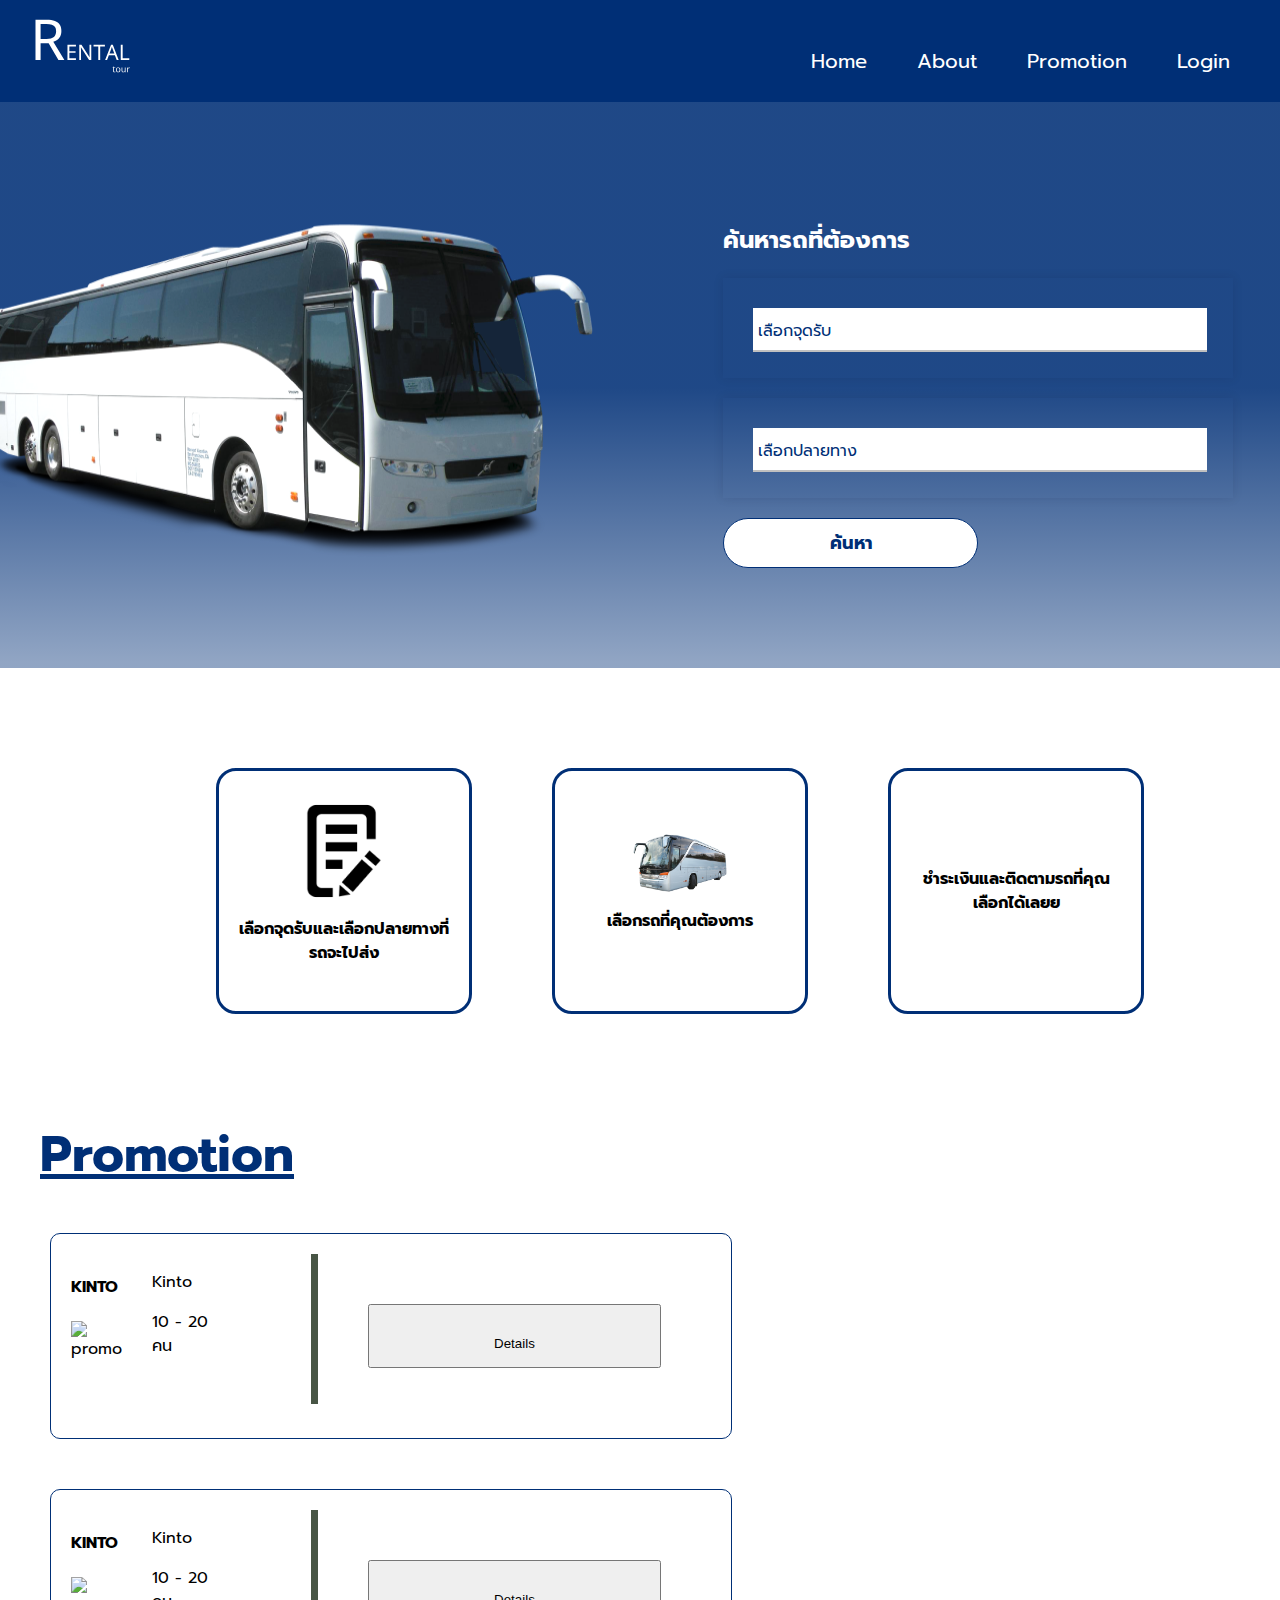
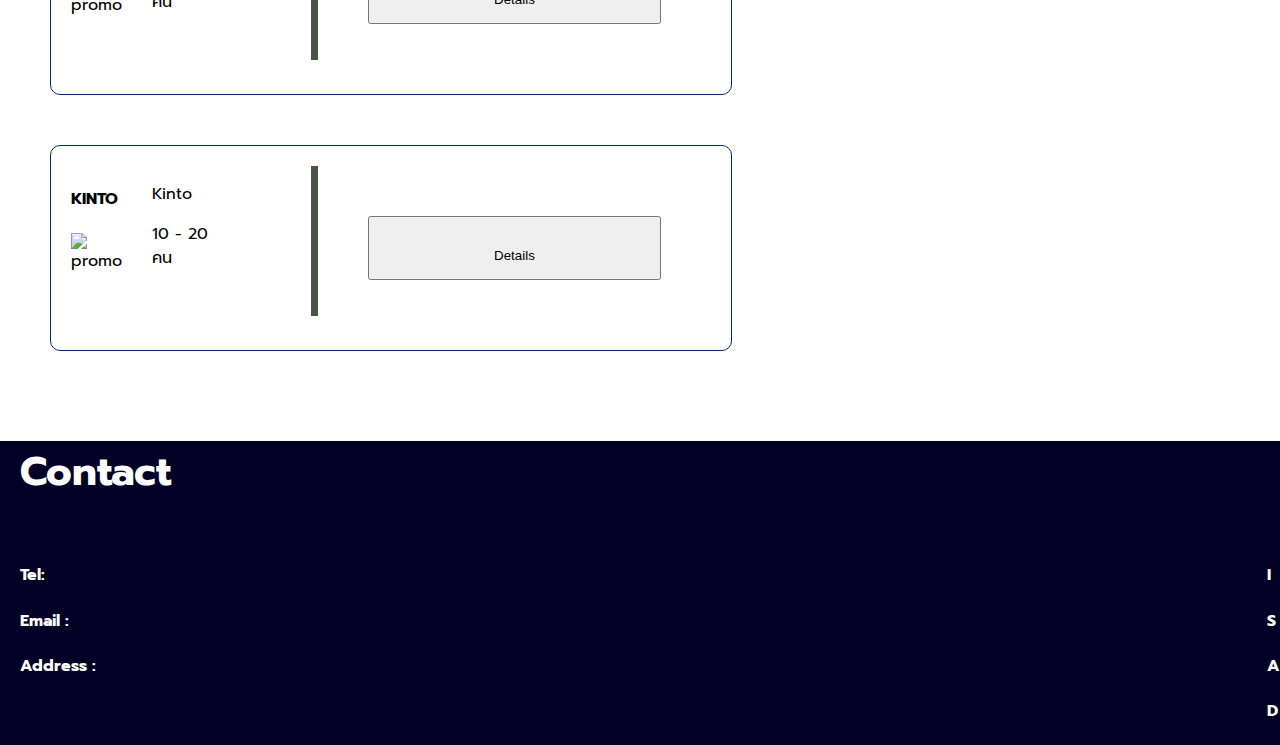
==== index.html @ 2d30a017 "nncommit6" ====
<!DOCTYPE html>
<html lang="en">
<head>
    <meta charset="UTF-8">
    <meta name="viewport" content="width=device-width, initial-scale=1.0">
    <link rel="stylesheet" href="css/style.css">
    <link rel="stylesheet" href="https://cdnjs.cloudflare.com/ajax/libs/font-awesome/6.4.2/css/all.min.css" integrity="sha512-z3gLpd7yknf1YoNbCzqRKc4qyor8gaKU1qmn+CShxbuBusANI9QpRohGBreCFkKxLhei6S9CQXFEbbKuqLg0DA==" crossorigin="anonymous" referrerpolicy="no-referrer" />
    <link rel="preconnect" href="https://fonts.googleapis.com">
    <link rel="preconnect" href="https://fonts.gstatic.com" crossorigin>
    <link href="https://fonts.googleapis.com/css2?family=Prompt:ital,wght@0,100;0,200;0,300;0,400;0,500;0,600;0,700;0,800;0,900;1,100;1,200;1,300;1,400;1,500;1,600;1,700;1,800;1,900&family=Roboto:ital,wght@0,100;0,300;0,400;0,500;0,700;0,900;1,100;1,300;1,400;1,500;1,700;1,900&display=swap" rel="stylesheet">
    <link rel="icon" type="images/x-icon" href="img/logo1.svg" />
    <title>RentalTour</title>
</head>
<body>
    <div id="nav-bar">
        <a href="index.html"><img src="img/logo.svg" alt="logoja"></a>
        <ul class="bar">
            <li><a href="#">Home</a></li>
            <li><a href="#">About</a></li>
            <li><a href="#promo">Promotion</a></li>
            <li><a href="#"><i class="fa-solid fa-right-to-bracket"></i> Login</a></li>
        </ul>
    </div>
    <div id="middle">
        <img src="img/bus.png" alt="bus">
        <div class="search">
            <h2>ค้นหารถที่ต้องการ</h2>
            <form action="../backend/login.php" method="post">
            <div class="input">
                <div class="data">
                    <input type="text" required>
                    <label>เลือกจุดรับ</label>
                </div>
            </div>
            <div class="input">
                <div class="data">
                    <input type="text" required>
                    <label>เลือกปลายทาง</label>
                </div>
            </div></form>
            <button class="btn-1" type="submit">ค้นหา</button>
        </div>
    </div>
    <div id="totou">
        <div class="allcard">
            <div class="card">
                <img src="img/img_212238-removebg-preview.png" alt="">
                <h3>เลือกจุดรับและเลือกปลายทางที่รถจะไปส่ง</h3>
            </div>
            <div class="card">
                <img src="img/20757-7-buses-motor-coach-industries.png" alt="">
                <h3>เลือกรถที่คุณต้องการ</h3>
            </div>
            <div class="card">
                <img src="img/Payment-PNG-Transparent.png.crdownload" alt="">
                <h3>ชำระเงินและติดตามรถที่คุณเลือกได้เลยย</h3>
            </div>
        </div>
    </div>
    <div id="promo">
        <h2>Promotion</h2>
        <div class="cardpromoall">
            <div class="promocard">
                <div class="pic">
                    <h4>KINTO</h4>
                    <img src="https://www.kinto-th.com/KintoCustomerPortalCommon_CW/img/KintologoTransparent.png?6767" alt="promo"></div>
                <div class="about">
                    <p>Kinto</p>
                    <p>10 - 20 คน</p>  
                </div>
                <div class="linecross"></div>
                <button class="btn-2">Details</button>
            </div>
            <div class="promocard">
                <div class="pic">
                    <h4>KINTO</h4>
                    <img src="https://www.kinto-th.com/KintoCustomerPortalCommon_CW/img/KintologoTransparent.png?6767" alt="promo"></div>
                <div class="about">
                    <p>Kinto</p>
                    <p>10 - 20 คน</p>  
                </div>
                <div class="linecross"></div>
                <button class="btn-2">Details</button>
            </div>
            <div class="promocard">
                <div class="pic">
                    <h4>KINTO</h4>
                    <img src="https://www.kinto-th.com/KintoCustomerPortalCommon_CW/img/KintologoTransparent.png?6767" alt="promo"></div>
                <div class="about">
                    <p>Kinto</p>
                    <p>10 - 20 คน</p>  
                </div>
                <div class="linecross"></div>
                <button class="btn-2">Details</button>
            </div>
        </div>
    </div>
    
    <div id="footer">
        <h3>Contact</h3>
        <div class="foot">
            <div class="f-left">
            <h4>Tel: </h4>
            <h4>Email : </h4>
            <h4>Address :</h4>
        </div>
        <div class="f-right">
            <h4>I</h4>
            <h4>S</h4>
            <h4>A</h4>
            <h4>D</h4>
        </div></div>
    </div>
</body>
</html>
---- css/style.css ----
body{
    margin: 0;
    padding: 0;
    font-family: 'Roboto', sans-serif;
    font-family: 'Prompt', sans-serif;
}
/* Navbar */
#nav-bar{
    background-color: #002F76;
    display: flex;
    flex-wrap: wrap;
    justify-content: space-between;
    align-items: end;
    flex-direction: row;
    padding-bottom: 10px;
}

#nav-bar img{
    width: 100px;
    padding-left: 30px;
}

#nav-bar .bar{
    color: #ffff;
    display: flex;
    flex-wrap: wrap;
    flex-direction: row;
}
#nav-bar .bar li{
    list-style: none;
    padding-right: 50px;
}
#nav-bar .bar li:hover{
    transform: scale(1.1);
    transition: transform 200ms ease-in-out;
    z-index: 999;
}
#nav-bar .bar a{
    text-decoration: none;
    color: #ffff;
    font-size: 20px;
}

/* middle */

#middle{
    background: rgb(2,0,36);
    background: linear-gradient(180deg, rgba(0, 47, 118, 0.88) 50.51%, rgba(0, 47, 118, 0.43) 99.03%);
    padding-top: 100px;
    padding-bottom: 100px;
    display: flex;
    flex-direction: row;
}

#middle .search{
    padding-left: 120px;
    color: #ffff;
}
#middle .txt_field input{
    width: 100%;
    padding: 0 5px;
    height: 50px;
    font-size: 16px;
    border: none;
    background: none;
    outline: none;
}
#middle .txt_field label{
    position: absolute;
    top: 50%;
    left: 5px;
    color: #adadad;
    transform: translateY(-50%);
    font-size: 16px;
    pointer-events: none;
    transition: .5s;
}

.input{
    width: 450px;
    padding: 30px;
    margin-bottom: 20px;
    box-shadow: 0px 0px 10px rgb(2,0,36,0.1);
}
.input .data{
    height: 40px;
    width: 100%;
    position: relative;
}
.input .data input{
    height: 100%;
    width: 100%;
    border: none;
    font-size: 20px;
    border-bottom: 2px solid silver;

}
.input .data input:focus ~ label,
.input .data input:valid ~ label{
    transform: translateY(-35px);
    font-size: 16px;
    color: #ffff;

}
.input .data label{
    color: #002F76;
    position: absolute;
    bottom: 5px;
    left: 5px;
    pointer-events: none;
    transition: all 0.3s ease;
}

.btn-1{
    font-family: 'Prompt', sans-serif;
    width: 50%;
    height: 50px;
    border: 1px solid;
    background-color: #ffffff;
    border-radius: 25px;
    font-size: 18px;
    color: #002F76;
    font-weight: 700;
    cursor: pointer;
    outline: none;
}
button:hover{
    color: #FBFCF8;
    background-color: #002F76;
    transition: .5s;
}

/* card */

#totou{
    padding-top: 100px;
    margin-bottom: 10px;
    font-family: 'Prompt', sans-serif;
}

#totou .allcard{
    display: flex;
    flex-direction: row;
    justify-content: center;
    align-items: normal;
}

#totou .allcard .card{
    display: flex;
    flex-direction: column;
    justify-content: center;
    text-align: center;
    align-items: center;
    width: 210px;
    height: 200px;
    border: #002F76 solid;
    border-radius: 20px;
    margin-left: 80px;
    padding: 20px;
    transition: transform .2s;
}
#totou .allcard .card:hover{
    transform: scale(1.05);
    z-index: 1;
}
#totou .allcard .card img{
    width: 100px;
}
#totou .allcard .card h3{
    font-size: 16px;
}

#promo{
    padding-top: 50px;
}
#promo h2{
    font-size: 50px;
    color: #002F76;
    margin-left: 40px;
    text-decoration-line: underline;
}
#promo .cardpromoall{
    display: flex;
    flex-direction: column;

}
#promo .cardpromoall .promocard{
    display: flex;
    justify-content: flex-start;
    flex-direction: row;
    width: 50%;
    border: 1px #002F76 solid;
    padding: 20px;
    border-radius: 10px;
    margin-bottom: 50px;
    margin-left: 50px;
}
#promo .cardpromoall .promocard img{
    width: 20%;
}
#promo .cardpromoall .promocard .about{
    margin-left: 30px;
}
.linecross {
    width: 10px;
    height: 150px;
    background-color: #485545;
    margin-left: 100px;
    z-index: 2;
}

.btn-2{
    width: 60%;
    height: 30px;
    margin: 50px;
    padding: 30px;
}
/* footer */
#footer{
    color: #ffff;
    background: rgb(2,0,36);
    padding-left: 20px;
}
#footer .foot{
    display: flex;
    flex-direction: row;
    justify-content: space-between;
}
#footer h3{
    font-size: 40px;
}
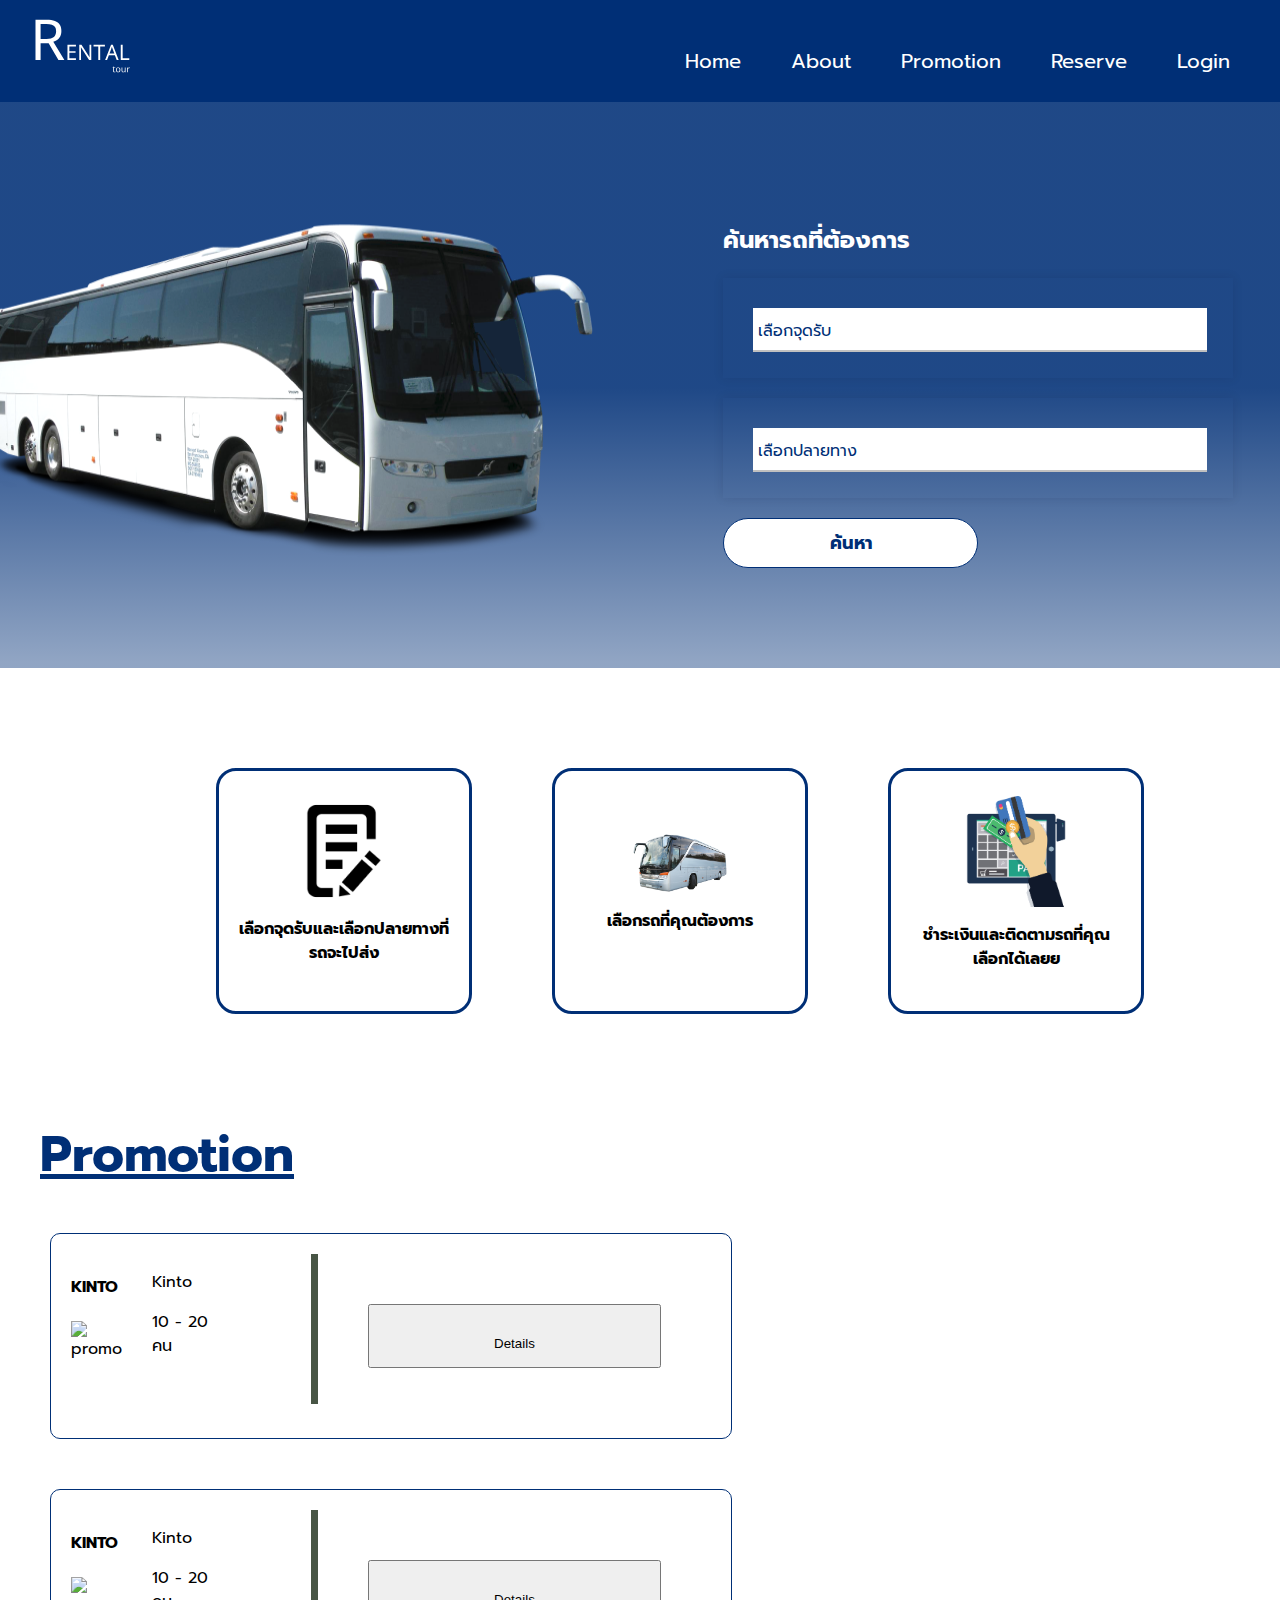
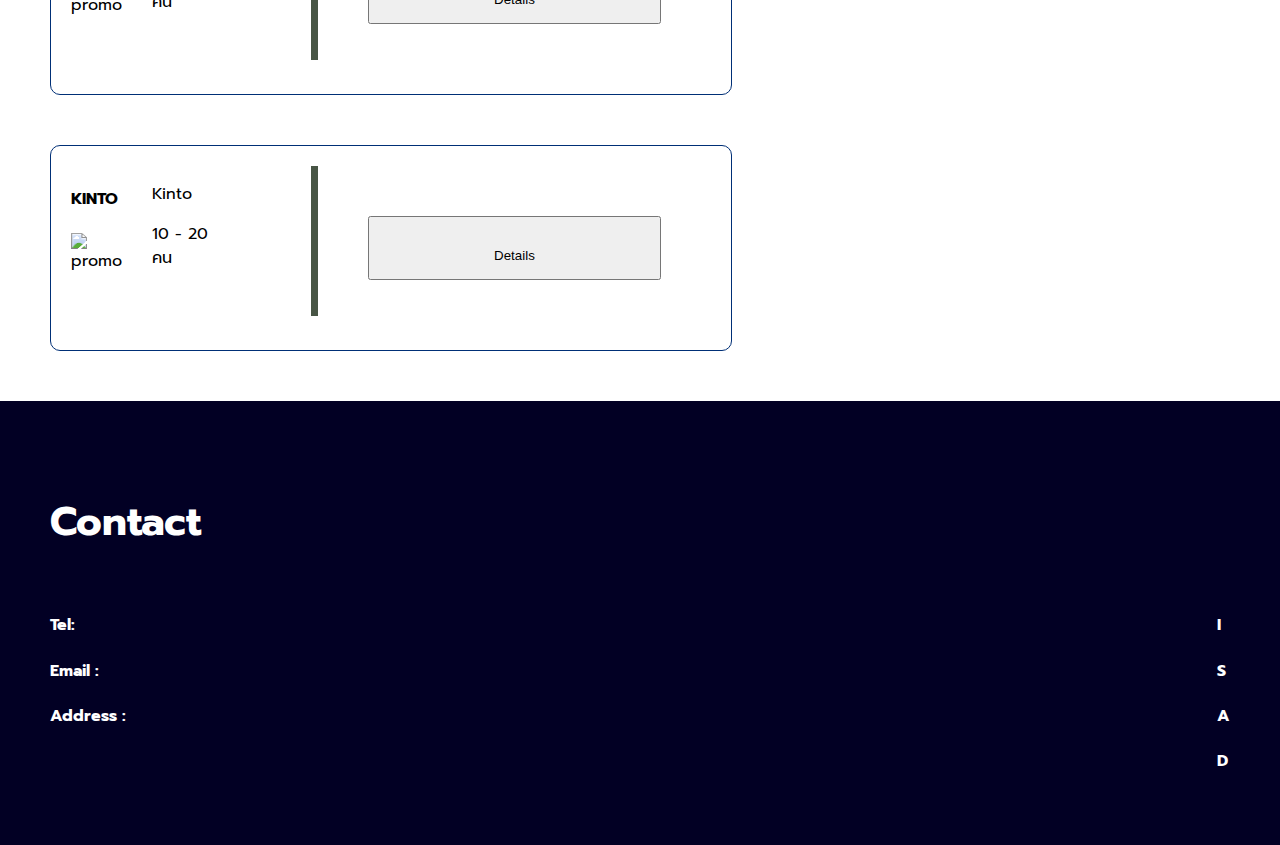
==== commit 61342ae0: "nncommit7" ====
--- a/index.html
+++ b/index.html
@@ -16,9 +16,10 @@
         <a href="index.html"><img src="img/logo.svg" alt="logoja"></a>
         <ul class="bar">
             <li><a href="#">Home</a></li>
-            <li><a href="#">About</a></li>
+            <li><a href="#totou">About</a></li>
             <li><a href="#promo">Promotion</a></li>
-            <li><a href="#"><i class="fa-solid fa-right-to-bracket"></i> Login</a></li>
+            <li><a href="">Reserve</a></li>
+            <li><a href="front-end/login.html"><i class="fa-solid fa-right-to-bracket"></i> Login</a></li>
         </ul>
     </div>
     <div id="middle">
@@ -52,7 +53,7 @@
                 <h3>เลือกรถที่คุณต้องการ</h3>
             </div>
             <div class="card">
-                <img src="img/Payment-PNG-Transparent.png.crdownload" alt="">
+                <img src="img/Payment-PNG-Transparent.png" alt="">
                 <h3>ชำระเงินและติดตามรถที่คุณเลือกได้เลยย</h3>
             </div>
         </div>
--- a/css/style.css
+++ b/css/style.css
@@ -219,7 +219,7 @@
 #footer{
     color: #ffff;
     background: rgb(2,0,36);
-    padding-left: 20px;
+    padding: 50px;
 }
 #footer .foot{
     display: flex;
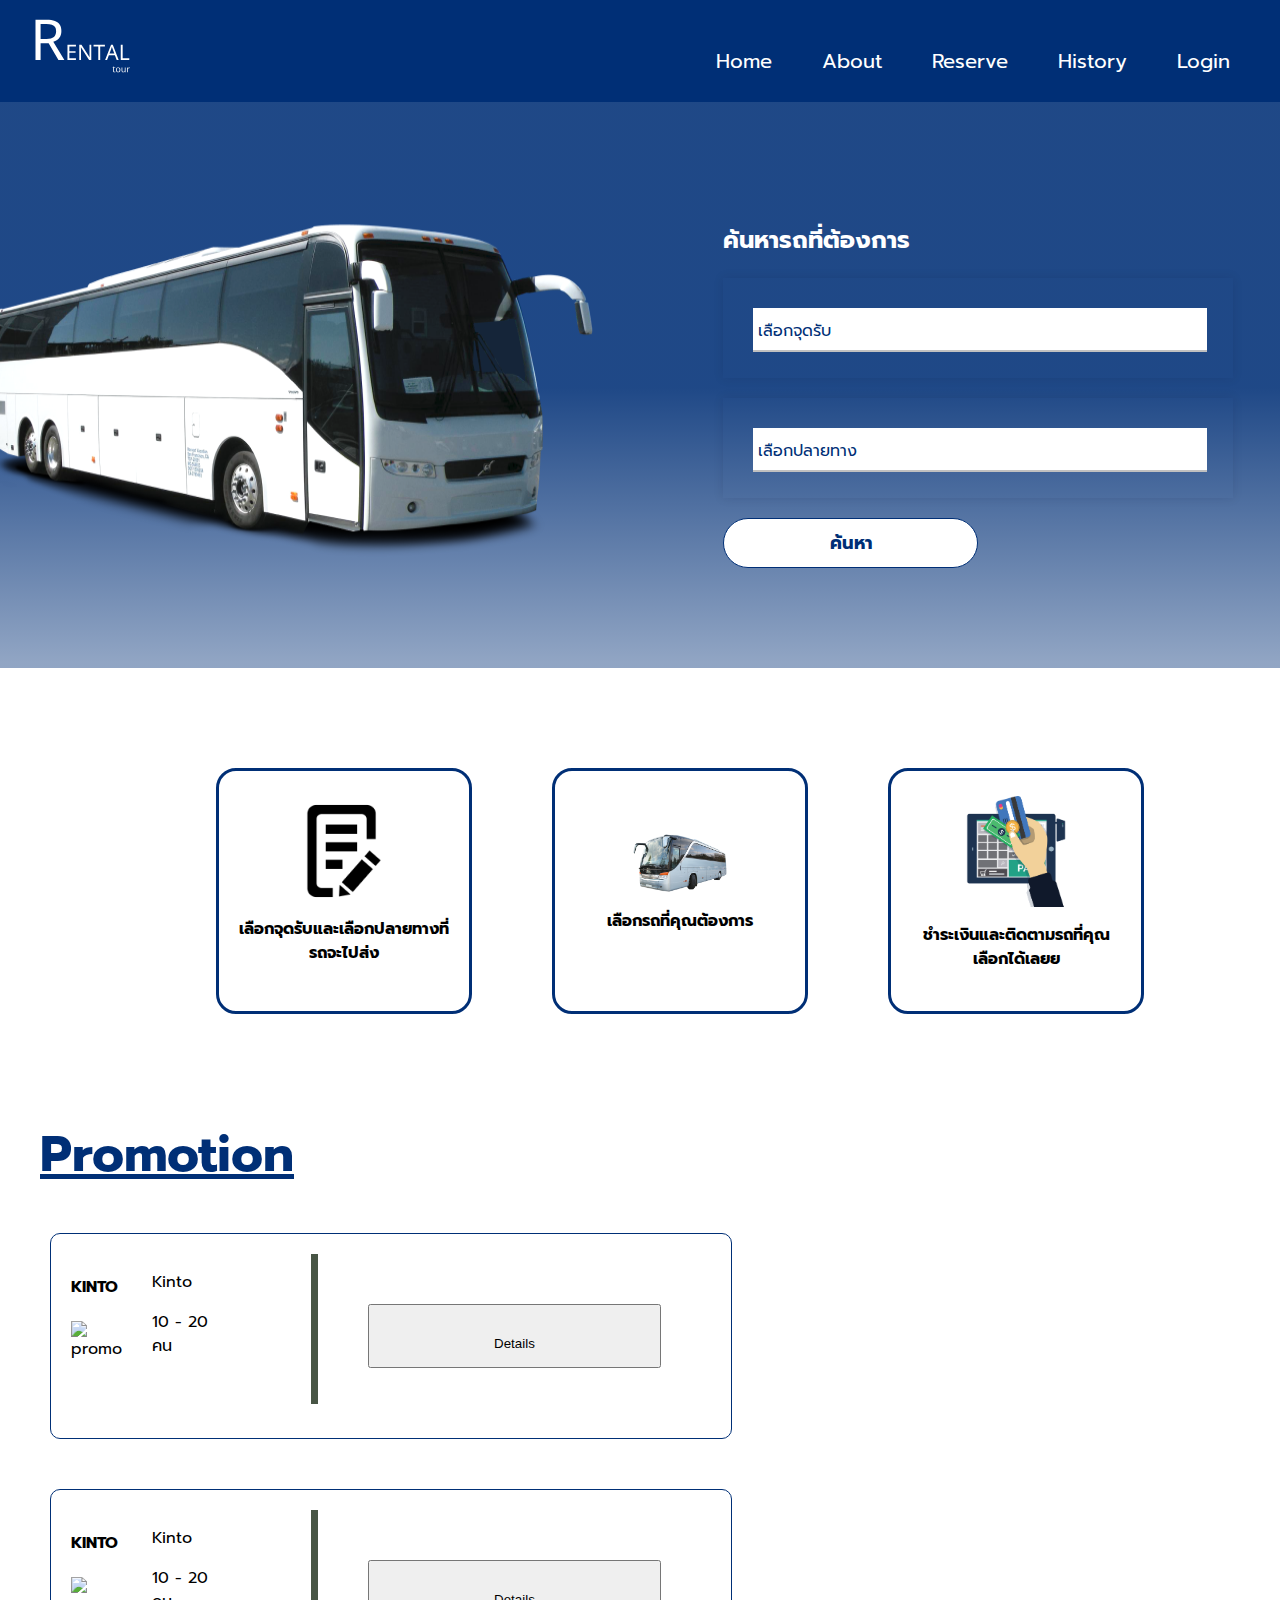
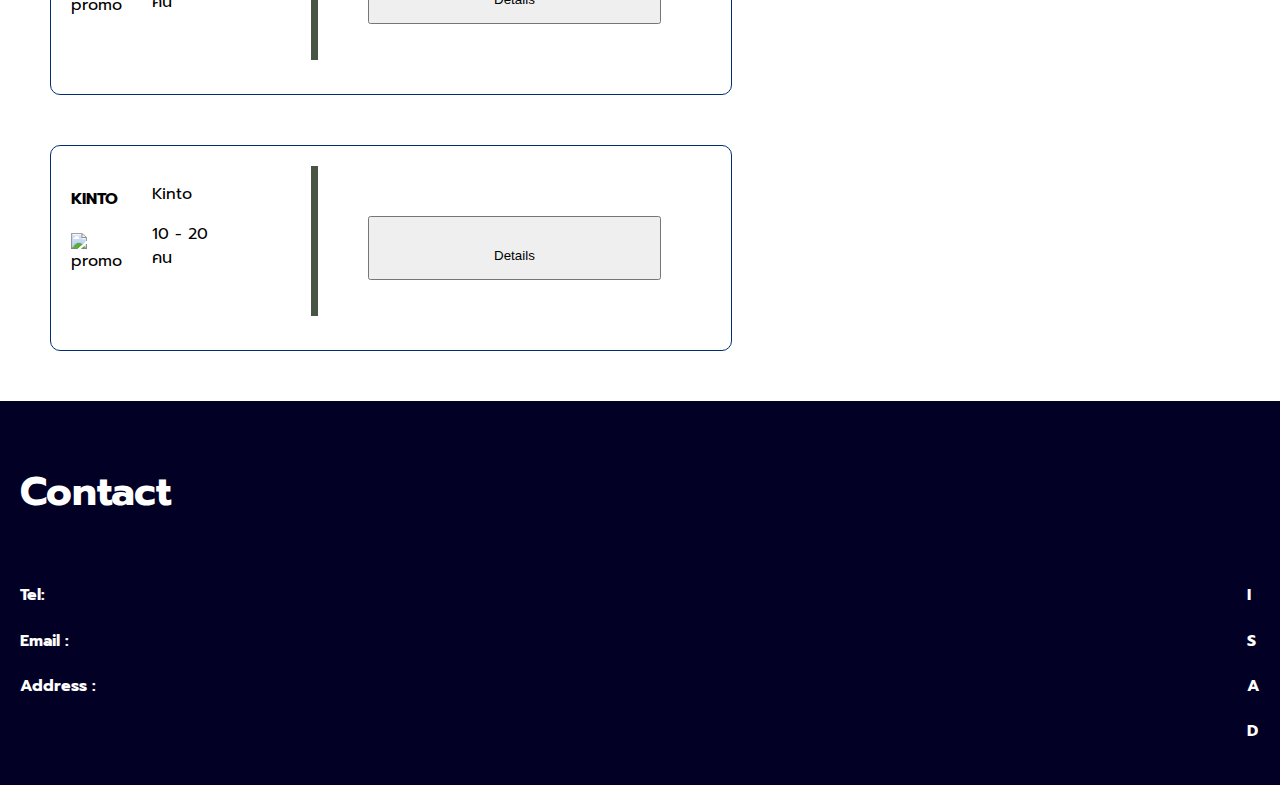
==== commit a01c4a1e: "nncommit7" ====
--- a/index.html
+++ b/index.html
@@ -17,8 +17,8 @@
         <ul class="bar">
             <li><a href="#">Home</a></li>
             <li><a href="#totou">About</a></li>
-            <li><a href="#promo">Promotion</a></li>
-            <li><a href="">Reserve</a></li>
+            <li><a href="front-end/reserve.html">Reserve</a></li>
+            <li><a href="#">History</a></li>
             <li><a href="front-end/login.html"><i class="fa-solid fa-right-to-bracket"></i> Login</a></li>
         </ul>
     </div>
--- a/css/style.css
+++ b/css/style.css
@@ -219,7 +219,7 @@
 #footer{
     color: #ffff;
     background: rgb(2,0,36);
-    padding: 50px;
+    padding: 20px;
 }
 #footer .foot{
     display: flex;
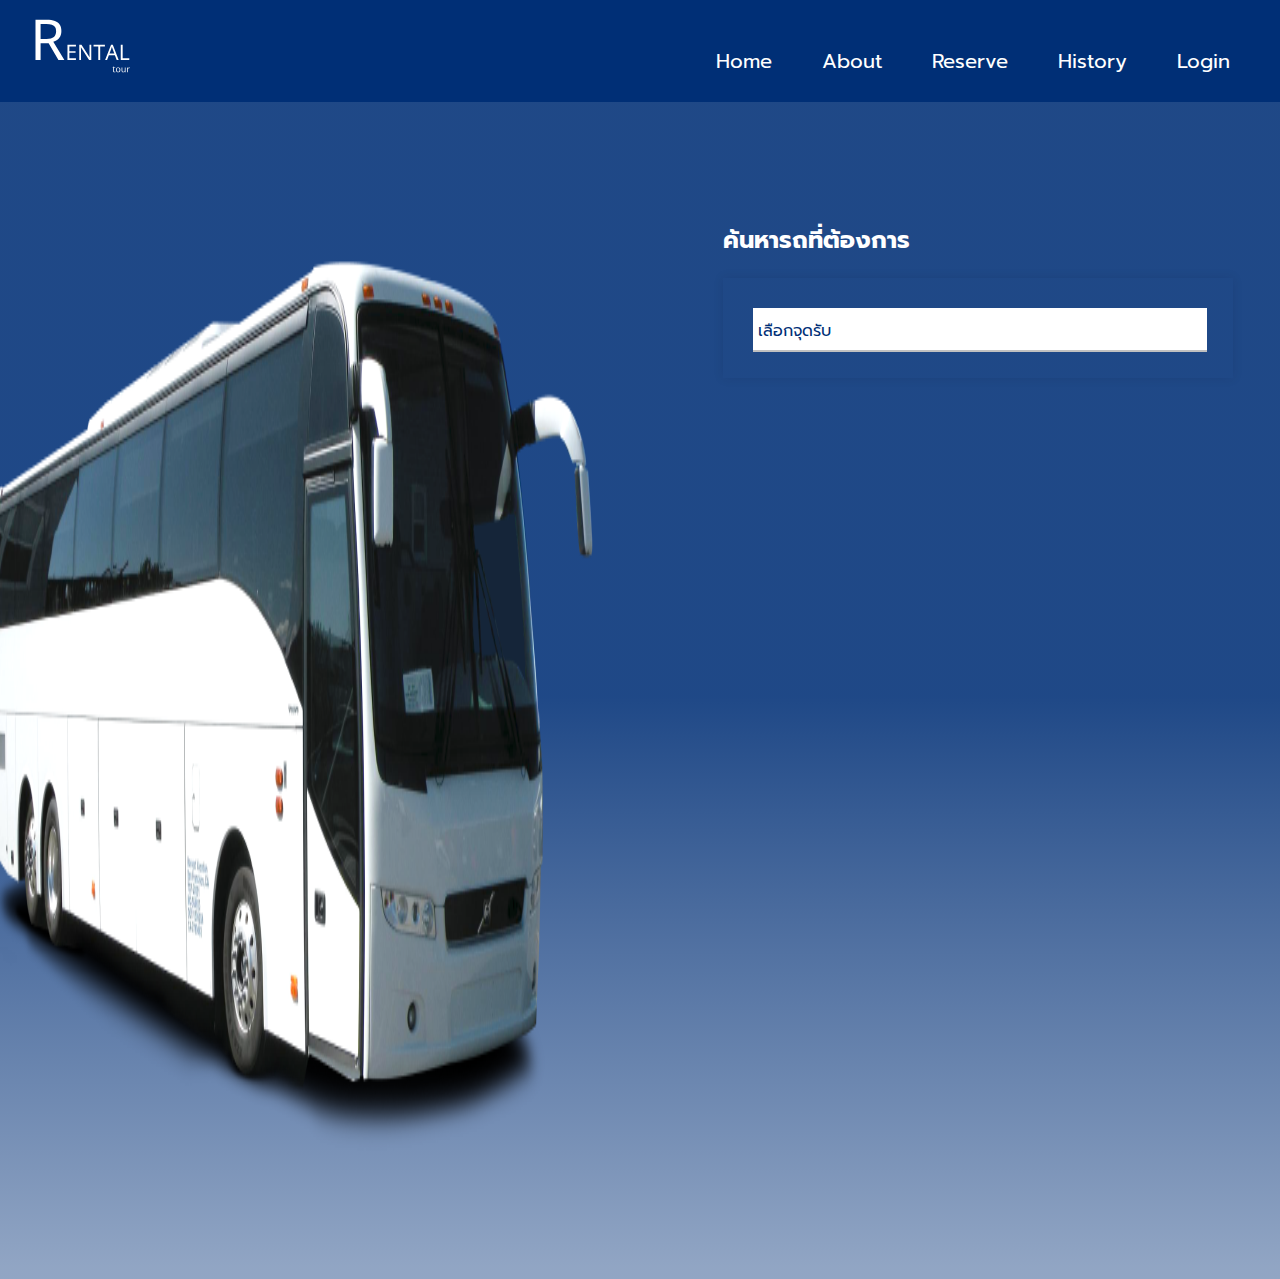
==== commit fef8dd36: "nncommit10" ====
--- a/index.html
+++ b/index.html
@@ -18,7 +18,7 @@
             <li><a href="#">Home</a></li>
             <li><a href="#totou">About</a></li>
             <li><a href="front-end/reserve.html">Reserve</a></li>
-            <li><a href="#">History</a></li>
+            <li><a href="front-end/history.html">History</a></li>
             <li><a href="front-end/login.html"><i class="fa-solid fa-right-to-bracket"></i> Login</a></li>
         </ul>
     </div>
@@ -26,21 +26,13 @@
         <img src="img/bus.png" alt="bus">
         <div class="search">
             <h2>ค้นหารถที่ต้องการ</h2>
-            <form action="../backend/login.php" method="post">
+            <form action="#" method="post">
             <div class="input">
                 <div class="data">
                     <input type="text" required>
                     <label>เลือกจุดรับ</label>
                 </div>
             </div>
-            <div class="input">
-                <div class="data">
-                    <input type="text" required>
-                    <label>เลือกปลายทาง</label>
-                </div>
-            </div></form>
-            <button class="btn-1" type="submit">ค้นหา</button>
-        </div>
     </div>
     <div id="totou">
         <div class="allcard">
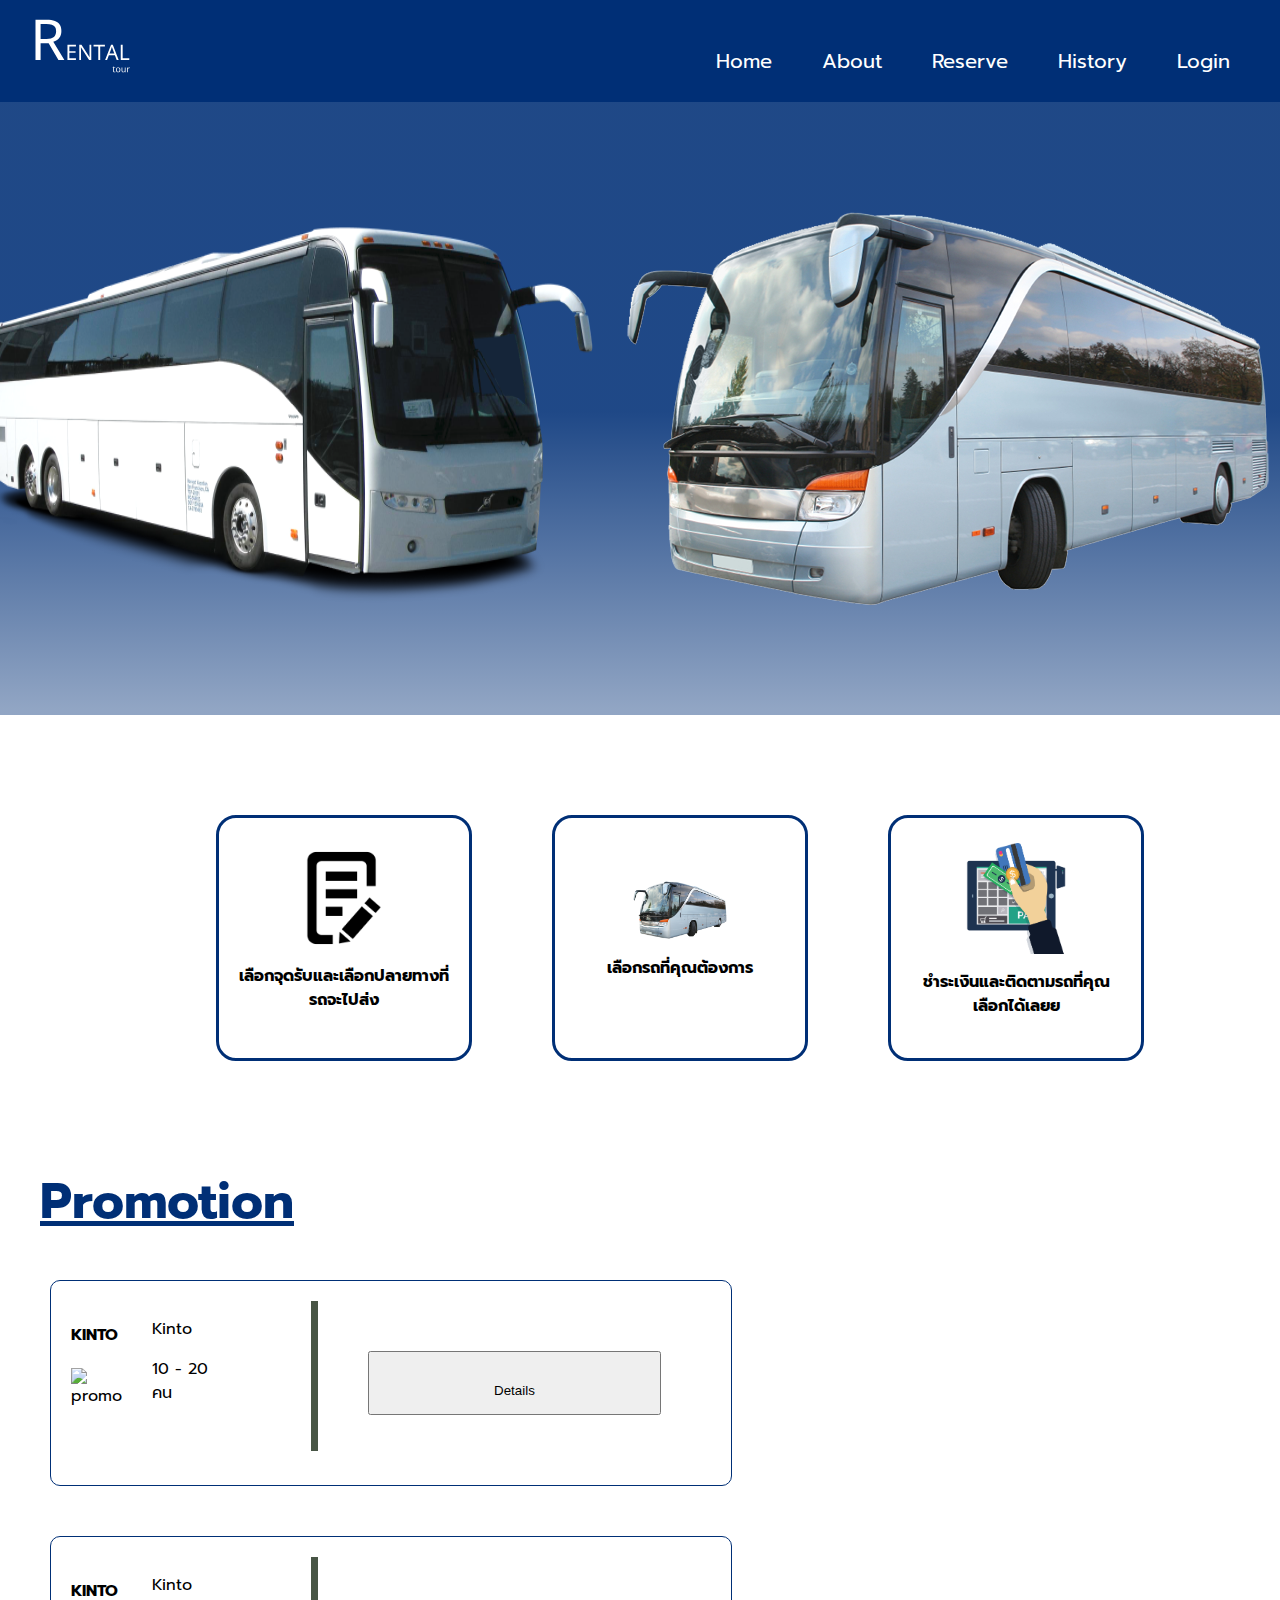
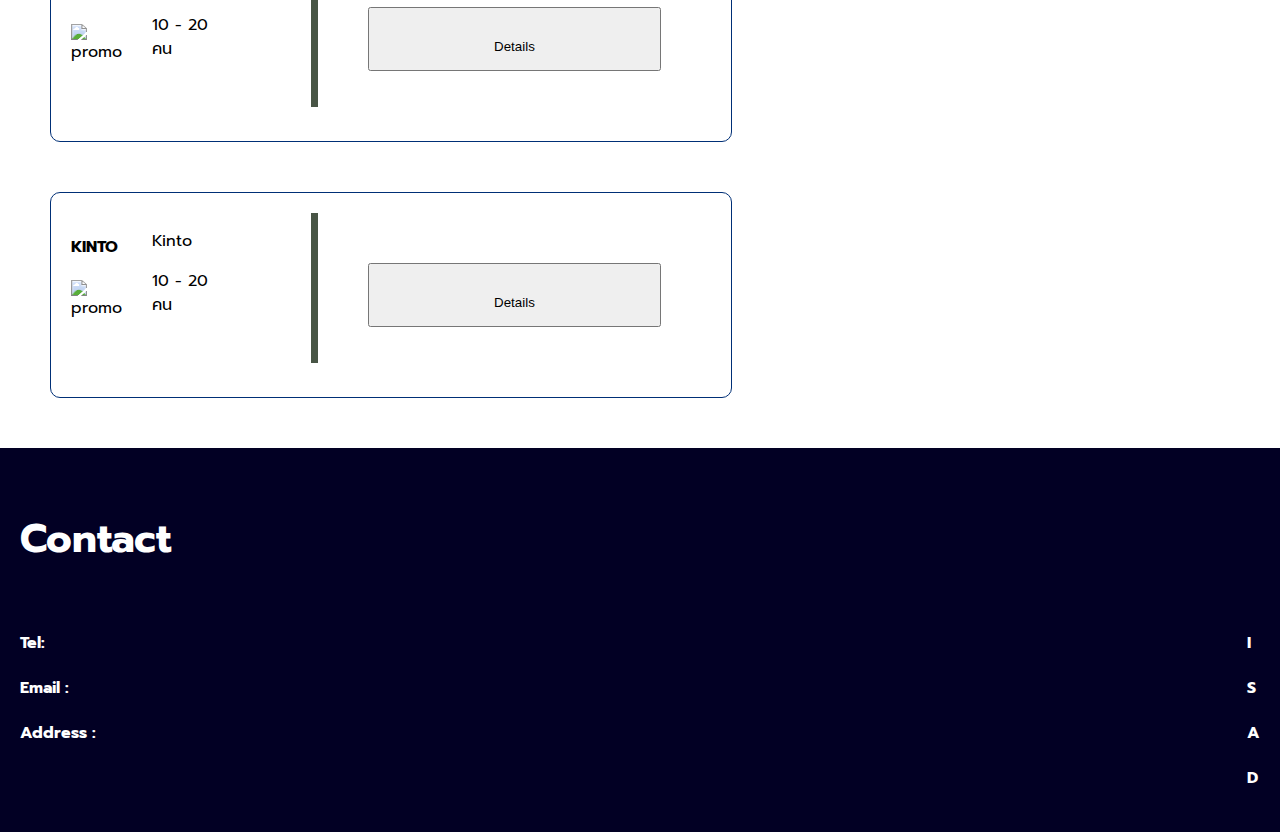
==== commit 69e8adfc: "nncommit11" ====
--- a/index.html
+++ b/index.html
@@ -24,15 +24,7 @@
     </div>
     <div id="middle">
         <img src="img/bus.png" alt="bus">
-        <div class="search">
-            <h2>ค้นหารถที่ต้องการ</h2>
-            <form action="#" method="post">
-            <div class="input">
-                <div class="data">
-                    <input type="text" required>
-                    <label>เลือกจุดรับ</label>
-                </div>
-            </div>
+        <img src="img/20757-7-buses-motor-coach-industries.png" alt="">
     </div>
     <div id="totou">
         <div class="allcard">
